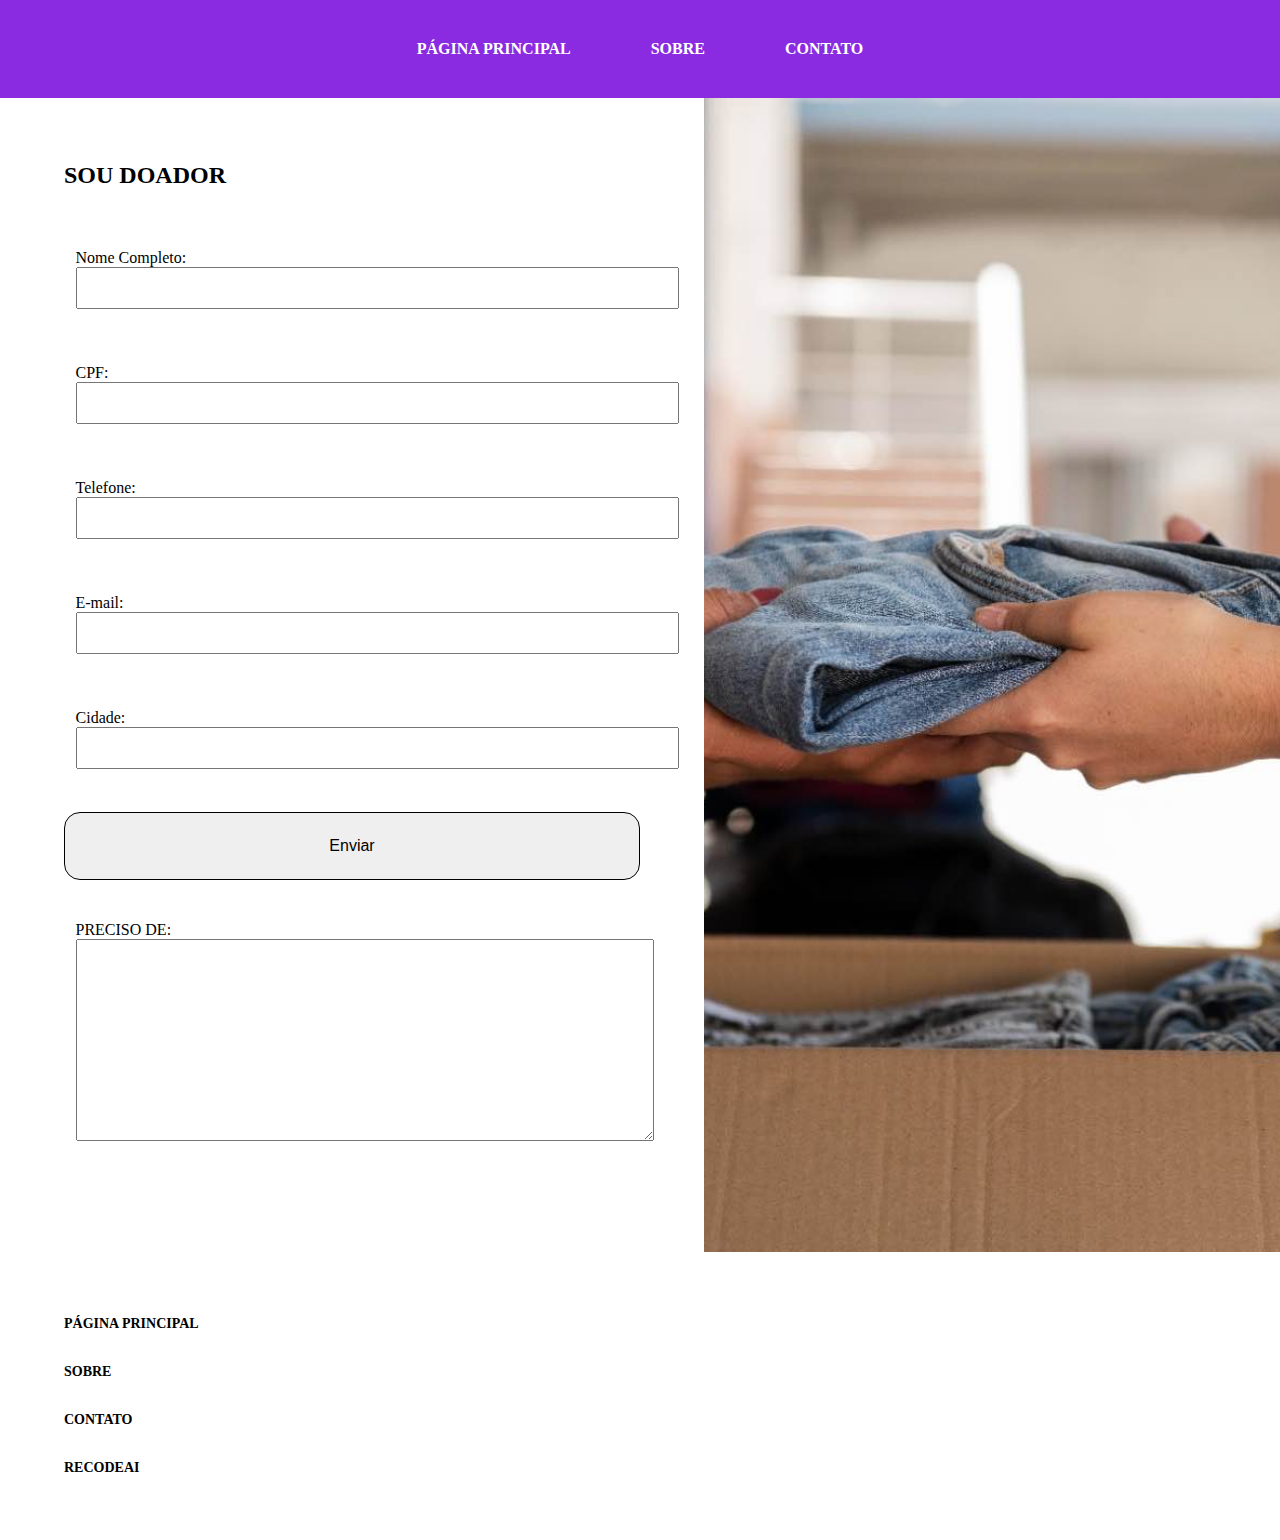
==== doadorForm.html @ f3fd781a "Merge https://github.com/DaviOliveira23/Projeto_Recode" ====
<!DOCTYPE html>
<html lang="pt">
<head>
    <meta charset="UTF-8">
    <meta name="viewport" content="width=device-width, initial-scale=1.0">
    <title>Compartilhar é Cuidar</title>
    <link rel="stylesheet" href="styles.css">
</head>
<body>
    <header class="cabecalho">
        <nav class="menu-list">
            <a href="index.html">Página Principal</a>
            <a href="index.html">Sobre</a>
            <a href="index.html">Contato</a>
        </nav>
    </header>
    <main>
        <section class="container-form">
            <div class="form-container">
                <form class="form doador" id="form1">
                    <h1 class="title">Sou Doador</h1>

                    <div class="form-box">
                        <label for="nome">Nome Completo:</label>
                        <input type="text" class="nome">
                    </div>
                    <div class="form-box">
                        <label for="CPF">CPF:</label>
                        <input type="text" class="CPF">
                    </div>
                    <div class="form-box">
                        <label for="telefone">Telefone:</label>
                        <input type="tel" class="telefone">
                    </div>
                    <div class="form-box">
                        <label for="email">E-mail:</label>
                        <input type="email" class="email">
                    </div>
                    <div class="form-box">
                        <label for="cidade">Cidade:</label>
                        <input type="text" class="cidade">
                    </div>

                    <div class="form-button">
                        <button class="submit" type="submit">Enviar</button>
                    </div>

                    <div class="form-box">
                        <label for="campo-descricao">PRECISO DE:</label>
                        <textarea name="campo-descricao" id="campo-descricao" rows="4" cols="50"></textarea>
                    </div>
                </form>

                <div class="imagem-form">
                    <img src="img/doe.jpg" class="imagem">
                </div>
            </div>
        </section>
    </main>

    <footer>
        <nav class="footer-list">
            <a href="index.html">Página Principal</a>
            <a href="index.html">Sobre</a>
            <a href="index.html">Contato</a>
            <a href="https://recode.org.br/">ReCodeAI</a>
        </nav>
    </footer>
</body>
</html>
---- styles.css ----
*{
    padding: 0;
    margin: 0;
}

body {
    display: flex;
    flex-direction: column;
    font-family: Poppins;
}

.recode-logo{
    width: 10%;
    position: relative;
}

.menu-list {
    background-color: blueviolet;
    display: flex;
    align-items: center;
    justify-content: center;
    list-style: none;
    gap: 5em; 
    padding: 2.5em
}

.menu-list a { 
    font-size: 16px;
    text-decoration: none;
    text-transform: uppercase;
    color: white;
}

.menu-list a:hover{
    border-bottom: solid 1px white;
}

.imagem-container {
    position: relative;
}

.img {
    width: 100%;
    height: auto;
    display: block;
}

.button-container{
    display: flex;
    margin-top: -45%;
    align-items:center;
    justify-content: center;
}

.button {
    font-size: 16px;
    width: 20%;
    margin: 1em;
    padding: 3em;
    border: none;
    border-radius: 12px;
    background-color: blueviolet;
}

.button:hover {
    background-color: rgb(43, 5, 80);
}

.button a {
    text-decoration: none;
    font-weight: 600;
    text-transform: uppercase;
    color: white;
}


.container-form {
    display: flex;
    justify-content: center;
    gap: 5em;
}

.form {
    flex: 1;
    padding: 5%;
    border-radius: 12px;
}

.form-box {
    margin-bottom: 2em;
}

.form-box, input {
    width: 100%;
    padding: 2%;
}

.form-button {
    width: 100%;
    text-align: center;
    margin-bottom: 5%;
}

.submit {
    width: 100%;
    padding: 1.5em;
    font-size: 16px;
    border: solid 1px black;
    border-radius: 16px;
}

.title {
    font-size: 24px;
    margin-bottom: 2em;
    font-weight: bolder;
    text-transform: uppercase;
}

.imagem {
    width: 80%;
}


.form-container {
    display: flex;
    width: 100%; 
}

#campo-descricao {
    width: 100%;
    height: 200px;
}

.imagem-form {
    flex: 1; 
    display: flex;
    align-items: center; 
    justify-content: center; 
}
.imagem {
    width: 100%;
    height: 100%; 
    object-fit: cover;
}

.text-container {
    background-color: blueviolet;
    padding: 8%;
    margin-bottom: 2%;
}

.text-container, p {
    font-size: 18px;
    color: white;
}

.text-paragrafo {
    color: white;
}

.icon-section {
    margin-top: 45%;
}

.container-icones {
    display: flex;
    text-align: center;

    margin: 10% 0 10% 0;
    
}

.descricao-icon {
    width: 30%;
    margin: 0 2em;
}

.icones {
    width: 50%;
}

.text {
    margin-top: 2em;
}

.text, p {
    color: black;
}

.footer-list {
    background-color: white;
    display: flex;
    flex-direction: column;
    gap: 2em;
    padding: 5%;
}

.footer-list a { 
    font-size: 14px;
    text-decoration: none;
    color: black;
    
}

.section-button {
    display: flex;
    justify-content:end;
    margin-top: 2%;
}

.main-button{
    font-size: 16px;
    width: 15%;
    margin: 1;
    padding: 1.5em;
    border: solid 1px white;
    border-radius: 18px;
    background-color:blueviolet;
}

.main-button, a {
    text-decoration: none;
    font-weight: 600;
    text-transform: uppercase;
    color: white;
}

.main-button:hover {
    background-color: rgb(43, 5, 80);
}
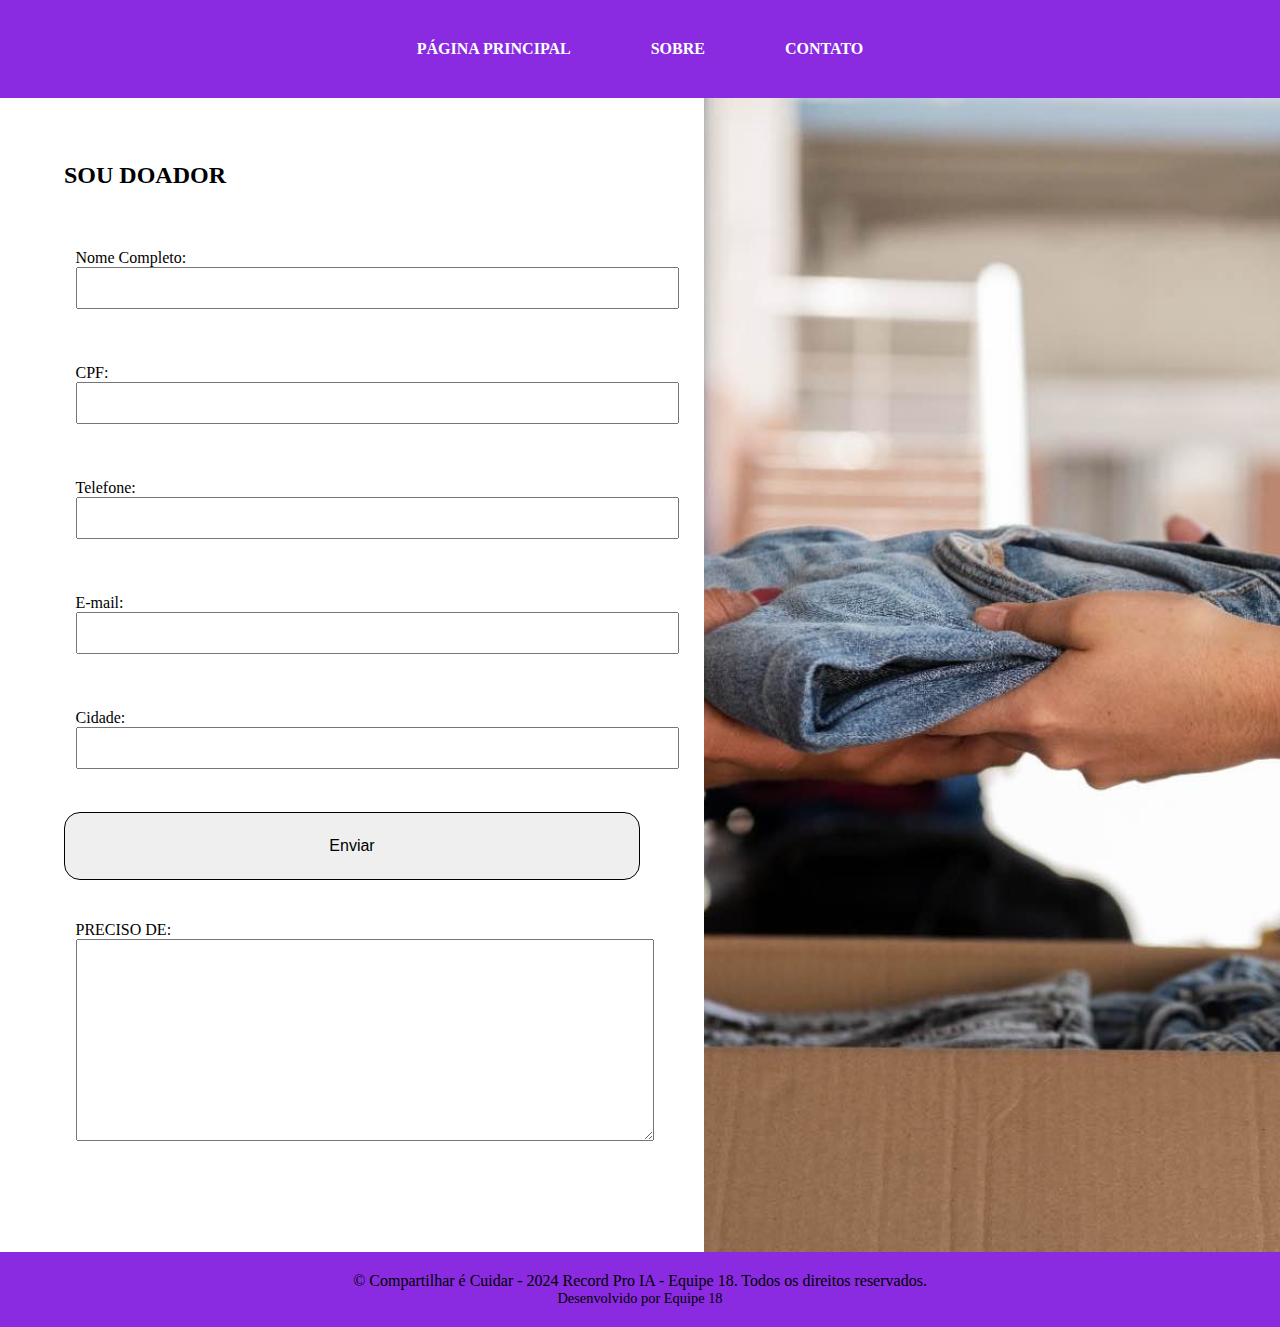
==== commit 79ca45f7: "footerAtualizado" ====
--- a/doadorForm.html
+++ b/doadorForm.html
@@ -58,13 +58,11 @@
         </section>
     </main>
 
-    <footer>
-        <nav class="footer-list">
-            <a href="index.html">Página Principal</a>
-            <a href="index.html">Sobre</a>
-            <a href="index.html">Contato</a>
-            <a href="https://recode.org.br/">ReCodeAI</a>
-        </nav>
+    <footer class="footer">
+        <div class="footer-content">
+            <p>&copy; Compartilhar é Cuidar - 2024 Record Pro IA - Equipe 18. Todos os direitos reservados.</p>
+            <p>Desenvolvido por Equipe 18</p>
+        </div>
     </footer>
 </body>
 </html>--- a/styles.css
+++ b/styles.css
@@ -9,19 +9,22 @@
     font-family: Poppins;
 }
 
-.recode-logo{
-    width: 10%;
-    position: relative;
+.cabecalho {
+    background-color: blueviolet;
 }
 
 .menu-list {
-    background-color: blueviolet;
     display: flex;
     align-items: center;
     justify-content: center;
     list-style: none;
     gap: 5em; 
-    padding: 2.5em
+    padding: 2.5em;
+}
+
+.recode-logo {
+    width: 10%;
+    margin-right: 2em;
 }
 
 .menu-list a { 
@@ -41,13 +44,14 @@
 
 .img {
     width: 100%;
-    height: auto;
+    height: 650px;
+    object-fit:fill;
     display: block;
 }
 
 .button-container{
     display: flex;
-    margin-top: -45%;
+    margin-top: -35%;
     align-items:center;
     justify-content: center;
 }
@@ -187,20 +191,9 @@
     color: black;
 }
 
-.footer-list {
-    background-color: white;
-    display: flex;
-    flex-direction: column;
-    gap: 2em;
-    padding: 5%;
-}
-
-.footer-list a { 
-    font-size: 14px;
-    text-decoration: none;
-    color: black;
-    
-}
+
+
+
 
 .section-button {
     display: flex;
@@ -228,3 +221,51 @@
 .main-button:hover {
     background-color: rgb(43, 5, 80);
 }
+
+
+
+.carousel-container {
+    width: 100%;
+    overflow: hidden;
+    display: flex;
+    justify-content: center;
+    margin: 2em 0;
+}
+
+.carousel-slide {
+    display: flex;
+    transition: transform 0.5s ease;
+}
+
+.carousel-slide img {
+    min-width: 100%;
+    height: auto;
+    border-radius: 8px;
+}
+
+
+
+.footer {
+    width: 100%;
+    background-color: blueviolet;
+    color: #fff;
+    padding: 20px 0;
+    text-align: center;
+    position: relative;
+    bottom: 0;
+}
+
+.footer-content {
+    max-width: 1200px;
+    margin: 0 auto;
+    padding: 0 15px;
+}
+
+.footer p {
+    margin: 0;
+    font-size: 1rem;
+}
+
+.footer p:last-child {
+    font-size: 0.9rem;
+}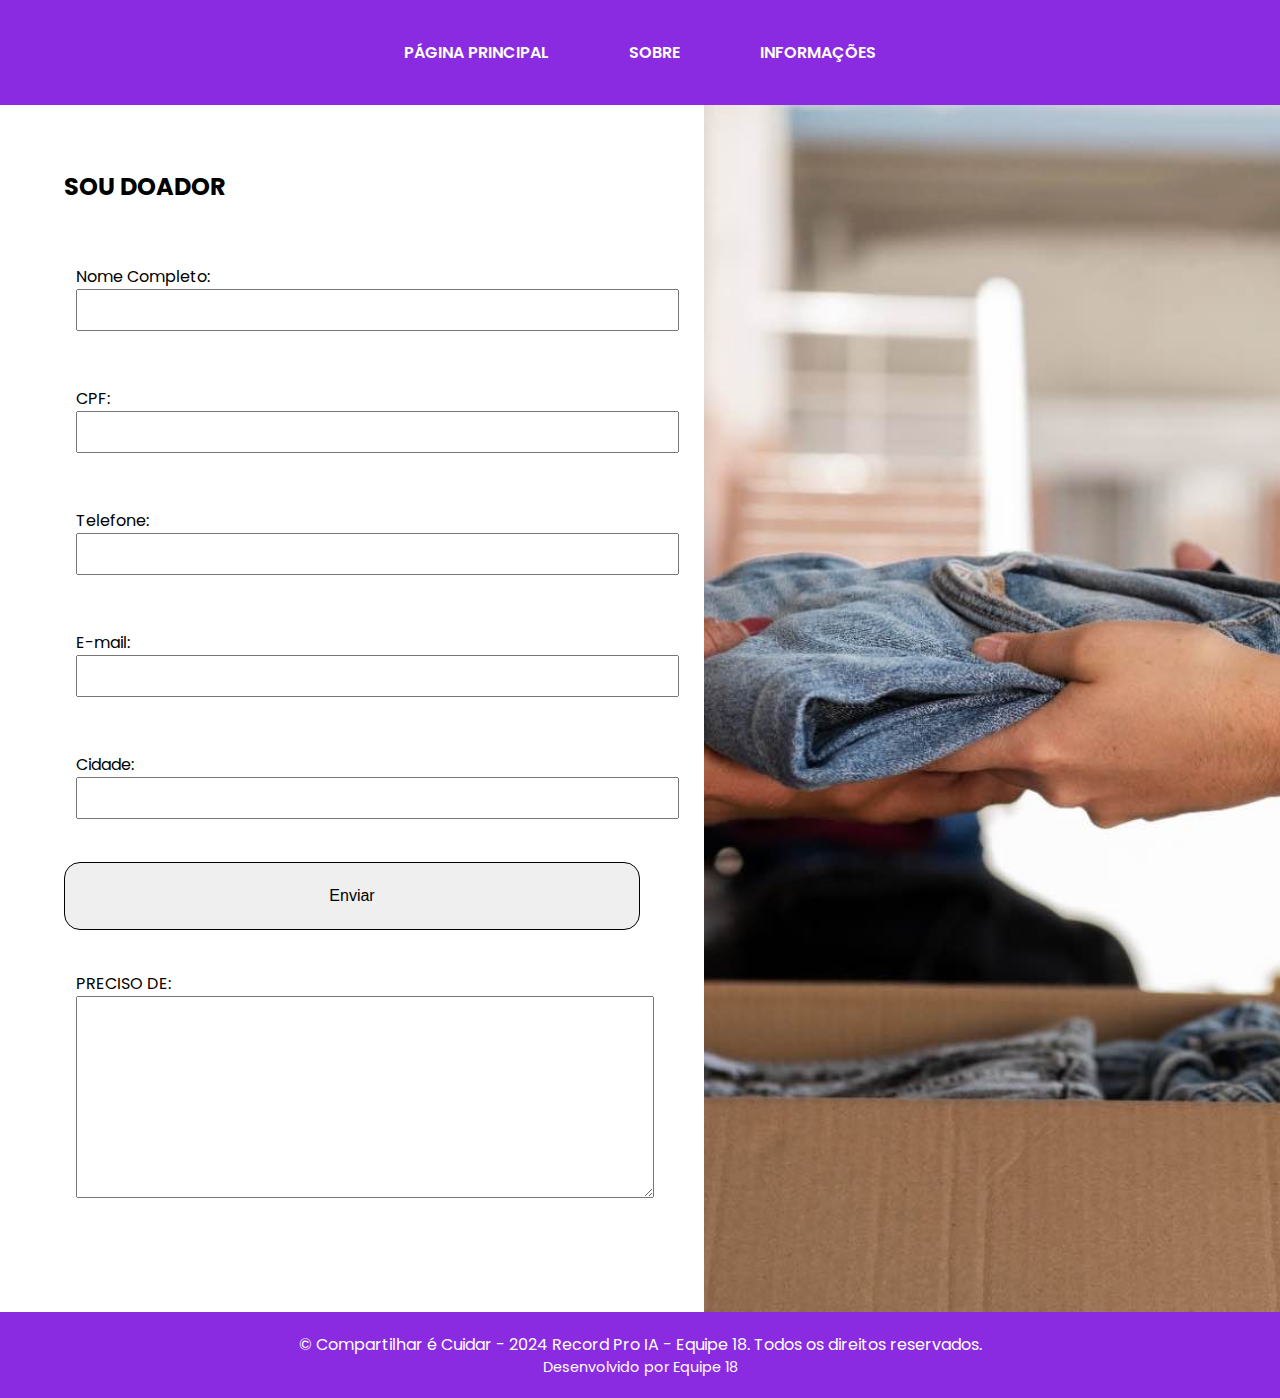
==== commit d45be640: "Alterei alguns detalhes na page de informações." ====
--- a/doadorForm.html
+++ b/doadorForm.html
@@ -10,8 +10,8 @@
     <header class="cabecalho">
         <nav class="menu-list">
             <a href="index.html">Página Principal</a>
-            <a href="index.html">Sobre</a>
-            <a href="index.html">Contato</a>
+            <a href="sobre.html">Sobre</a>
+            <a href="information.html">Informações</a>
         </nav>
     </header>
     <main>
--- a/styles.css
+++ b/styles.css
@@ -1,4 +1,6 @@
-*{
+@import url('https://fonts.googleapis.com/css2?family=Poppins:ital,wght@0,100;0,200;0,300;0,400;0,500;0,600;0,700;0,800;0,900;1,100;1,200;1,300;1,400;1,500;1,600;1,700;1,800;1,900&display=swap');
+
+* {
     padding: 0;
     margin: 0;
 }
@@ -18,23 +20,23 @@
     align-items: center;
     justify-content: center;
     list-style: none;
-    gap: 5em; 
+    gap: 5em;
     padding: 2.5em;
 }
 
-.recode-logo {
+.recode-logo{
     width: 10%;
     margin-right: 2em;
 }
 
-.menu-list a { 
+.menu-list a {
     font-size: 16px;
     text-decoration: none;
     text-transform: uppercase;
     color: white;
 }
 
-.menu-list a:hover{
+.menu-list a:hover {
     border-bottom: solid 1px white;
 }
 
@@ -45,14 +47,14 @@
 .img {
     width: 100%;
     height: 650px;
-    object-fit:fill;
+    object-fit: fill;
     display: block;
 }
 
-.button-container{
+.button-container {
     display: flex;
     margin-top: -35%;
-    align-items:center;
+    align-items: center;
     justify-content: center;
 }
 
@@ -94,7 +96,8 @@
     margin-bottom: 2em;
 }
 
-.form-box, input {
+.form-box,
+input {
     width: 100%;
     padding: 2%;
 }
@@ -127,7 +130,7 @@
 
 .form-container {
     display: flex;
-    width: 100%; 
+    width: 100%;
 }
 
 #campo-descricao {
@@ -136,14 +139,15 @@
 }
 
 .imagem-form {
-    flex: 1; 
-    display: flex;
-    align-items: center; 
-    justify-content: center; 
-}
+    flex: 1;
+    display: flex;
+    align-items: center;
+    justify-content: center;
+}
+
 .imagem {
     width: 100%;
-    height: 100%; 
+    height: 100%;
     object-fit: cover;
 }
 
@@ -153,7 +157,8 @@
     margin-bottom: 2%;
 }
 
-.text-container, p {
+.text-container,
+p {
     font-size: 18px;
     color: white;
 }
@@ -163,7 +168,7 @@
 }
 
 .icon-section {
-    margin-top: 45%;
+    margin-top: 35%;
 }
 
 .container-icones {
@@ -171,7 +176,7 @@
     text-align: center;
 
     margin: 10% 0 10% 0;
-    
+
 }
 
 .descricao-icon {
@@ -187,31 +192,37 @@
     margin-top: 2em;
 }
 
-.text, p {
+.text,
+p {
     color: black;
 }
 
 
-
-
+.footer-list a {
+    font-size: 14px;
+    text-decoration: none;
+    color: rgb(255, 248, 248);
+
+}
 
 .section-button {
     display: flex;
-    justify-content:end;
+    justify-content: end;
     margin-top: 2%;
 }
 
-.main-button{
+.main-button {
     font-size: 16px;
     width: 15%;
     margin: 1;
     padding: 1.5em;
     border: solid 1px white;
     border-radius: 18px;
-    background-color:blueviolet;
-}
-
-.main-button, a {
+    background-color: blueviolet;
+}
+
+.main-button,
+a {
     text-decoration: none;
     font-weight: 600;
     text-transform: uppercase;
@@ -222,28 +233,36 @@
     background-color: rgb(43, 5, 80);
 }
 
-
-
-.carousel-container {
-    width: 100%;
-    overflow: hidden;
-    display: flex;
-    justify-content: center;
-    margin: 2em 0;
-}
-
-.carousel-slide {
-    display: flex;
-    transition: transform 0.5s ease;
-}
-
-.carousel-slide img {
-    min-width: 100%;
-    height: auto;
-    border-radius: 8px;
-}
-
-
+.informacoes {
+    margin: 20px;
+    padding: 30px;
+    line-height: 30px;
+}
+
+.paragrafo-info {
+    font-family: "Poppins", serif;
+    font-weight: 600;
+    font-style: normal;
+}
+
+.imagem-informacoes {
+    display: flex;
+    justify-content: center;
+    align-items: center;
+}
+
+.menu-informacoes {
+    background-color: blueviolet;
+    display: flex;
+    align-items: center;
+    justify-content: center;
+    list-style: none;
+    gap: 5em;
+    padding: 2.5em;
+    color: white;
+    text-transform: uppercase;
+    font-weight: 600;
+}
 
 .footer {
     width: 100%;
@@ -251,8 +270,6 @@
     color: #fff;
     padding: 20px 0;
     text-align: center;
-    position: relative;
-    bottom: 0;
 }
 
 .footer-content {
@@ -262,10 +279,121 @@
 }
 
 .footer p {
+    color: #fff;
     margin: 0;
     font-size: 1rem;
 }
 
 .footer p:last-child {
     font-size: 0.9rem;
+}
+
+.footer-informacoes {
+    margin: 0 auto;
+    width: 100%;
+    background-color: blueviolet;
+    color: #fff;
+    margin-top: 20px;
+    padding: 20px 0;
+    text-align: center;
+}
+
+.footer-informacoes, p{
+    color: f;
+}
+
+.carousel-container {
+    width: 100%;
+    overflow: hidden;
+    display: flex;
+    align-items: center;
+    position: relative;
+}
+
+.carousel-slide {
+    display: flex;
+    transition: transform 0.5s ease;
+}
+
+.carousel-slide img {
+    width: 100%;
+    height: 200px; /* Ajuste a altura conforme necessário */
+    object-fit: cover;
+}
+
+.prev, .next {
+    position: absolute;
+    top: 50%;
+    transform: translateY(-50%);
+    font-size: 2em;
+    background-color: transparent;
+    border: none;
+    cursor: pointer;
+    color: #333;
+}
+
+.prev { left: 10px; }
+.next { right: 10px; } 
+
+
+
+
+
+.container-midia {
+    display: flex;
+    align-items: flex-start; 
+    gap: 2em; 
+}
+
+.secao-video {
+    flex: 0 0 60%; 
+}
+
+.video-item {
+    width: 100%; 
+    height: auto; 
+}
+
+.text-box {
+    flex: 1; 
+    max-width: 600px; 
+    margin: 5% 0 0 5%;
+}
+
+.container-video {
+    margin: 5%;
+}
+
+
+.title-video {
+    width: 10%;
+    color: blueviolet;
+    font-size: 36px;
+    margin-bottom: 3%;
+    border-bottom: solid 2px blueviolet;
+}
+
+.title-text {
+    font-size: 32px;
+    color: blueviolet;
+}
+
+.campo-text {
+    width: 75%;
+    margin-top: 2%;
+
+}
+
+.container-secundario {
+    display: flex;
+}
+
+.descricao-text {
+    width: 75%;
+    margin-top: 2%;
+}
+
+.img-heart {
+    width: 20%;
+    margin-right: 10%;
 }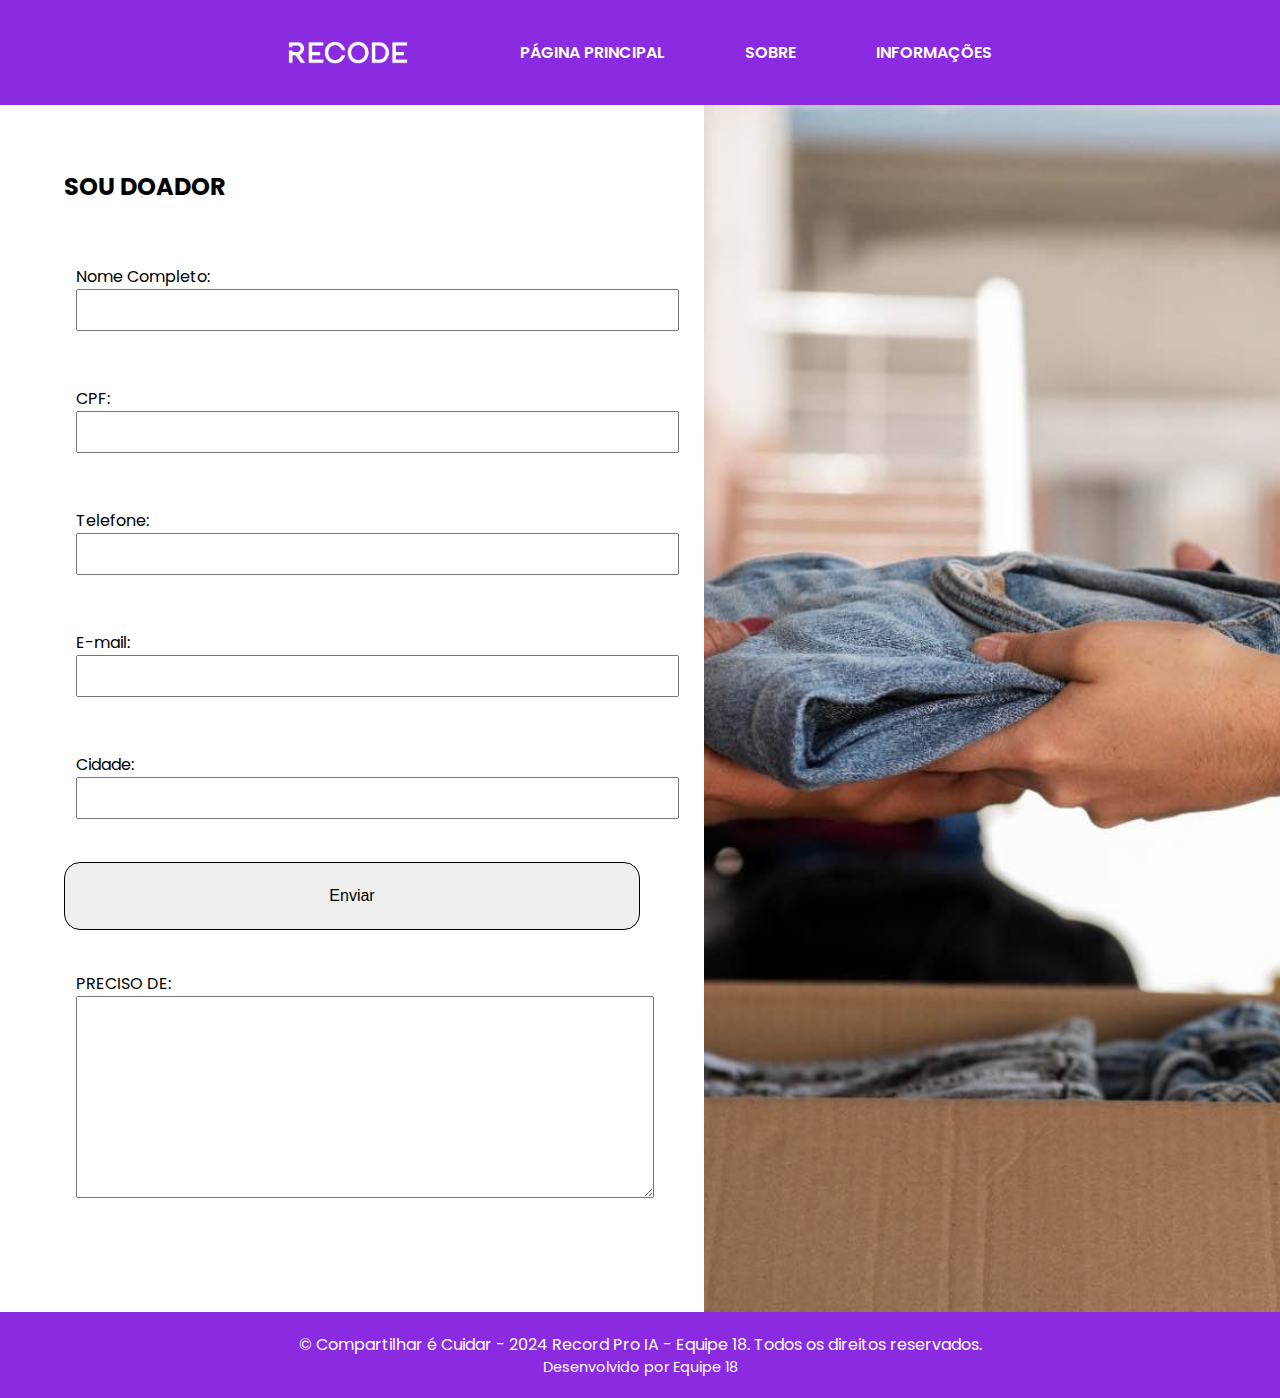
==== commit b57d133e: "Alterei o cálculo presente no carrossel agora ele está funcional, alterei cores e tamanho de fontes " ====
--- a/doadorForm.html
+++ b/doadorForm.html
@@ -9,6 +9,7 @@
 <body>
     <header class="cabecalho">
         <nav class="menu-list">
+            <img src="img/LOGO_RECODE_02-300x58.png" class="recode-logo">
             <a href="index.html">Página Principal</a>
             <a href="sobre.html">Sobre</a>
             <a href="information.html">Informações</a>
--- a/styles.css
+++ b/styles.css
@@ -243,12 +243,16 @@
     font-family: "Poppins", serif;
     font-weight: 600;
     font-style: normal;
+    color: blueviolet;
+    font-size: 36px;
+    margin-bottom: 1%;
 }
 
 .imagem-informacoes {
     display: flex;
     justify-content: center;
     align-items: center;
+    margin-bottom: 2%;
 }
 
 .menu-informacoes {
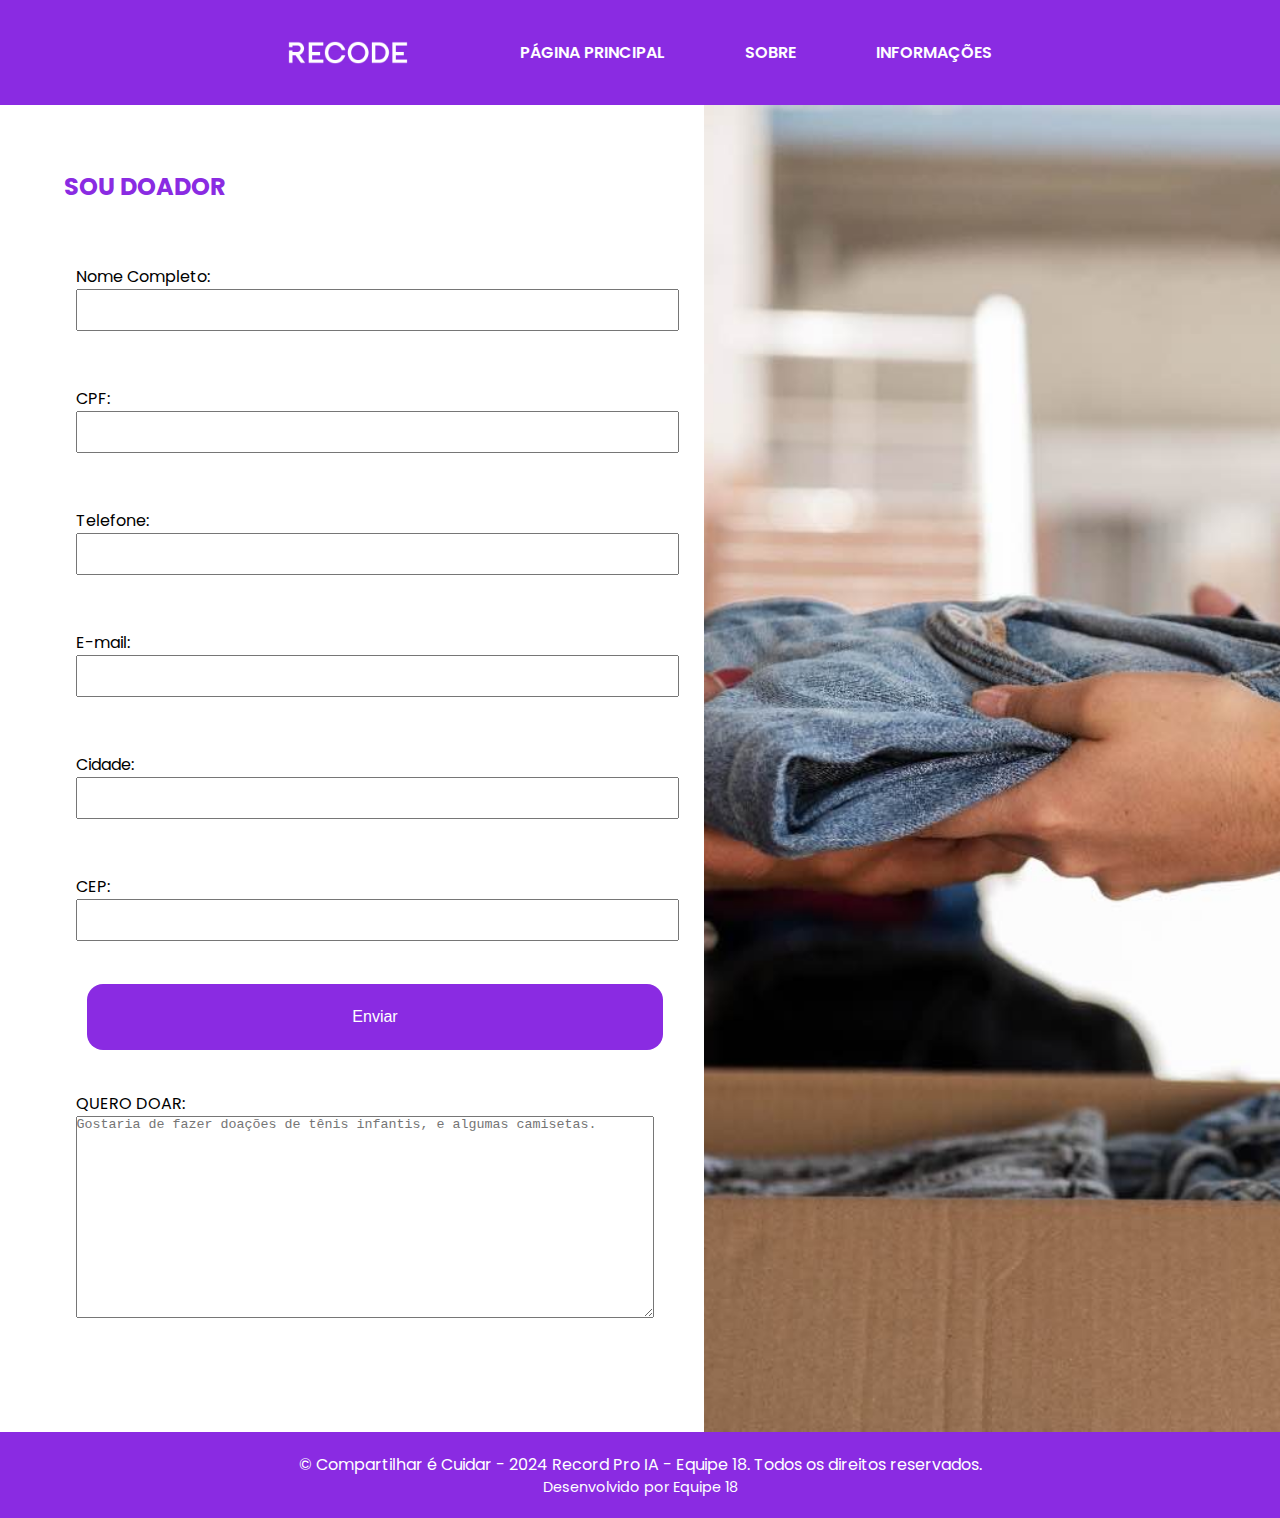
==== commit 767b19c0: "Alterei os placeholders, e adicionei os hovers também." ====
--- a/doadorForm.html
+++ b/doadorForm.html
@@ -19,7 +19,7 @@
         <section class="container-form">
             <div class="form-container">
                 <form class="form doador" id="form1">
-                    <h1 class="title">Sou Doador</h1>
+                    <h1 class="title title-user">Sou Doador</h1>
 
                     <div class="form-box">
                         <label for="nome">Nome Completo:</label>
@@ -41,14 +41,17 @@
                         <label for="cidade">Cidade:</label>
                         <input type="text" class="cidade">
                     </div>
-
+                    <div class="form-box">
+                        <label for="cep">CEP:</label>
+                        <input type="text" class="cep">
+                    </div>
                     <div class="form-button">
                         <button class="submit" type="submit">Enviar</button>
                     </div>
 
                     <div class="form-box">
-                        <label for="campo-descricao">PRECISO DE:</label>
-                        <textarea name="campo-descricao" id="campo-descricao" rows="4" cols="50"></textarea>
+                        <label for="campo-descricao">QUERO DOAR:</label>
+                        <textarea name="campo-descricao" id="campo-descricao" rows="4" cols="50" placeholder="Gostaria de fazer doações de tênis infantis, e algumas camisetas."></textarea>
                     </div>
                 </form>
 
--- a/styles.css
+++ b/styles.css
@@ -106,6 +106,7 @@
     width: 100%;
     text-align: center;
     margin-bottom: 5%;
+    margin-left: 4%;
 }
 
 .submit {
@@ -121,6 +122,10 @@
     margin-bottom: 2em;
     font-weight: bolder;
     text-transform: uppercase;
+}
+
+.title-user {
+    color: blueviolet;
 }
 
 .imagem {
@@ -312,6 +317,7 @@
     display: flex;
     align-items: center;
     position: relative;
+    margin-bottom: 2%;
 }
 
 .carousel-slide {
@@ -400,4 +406,14 @@
 .img-heart {
     width: 20%;
     margin-right: 10%;
+}
+
+.submit {
+    background-color: blueviolet;
+    color: #fff;
+    border: none;
+}
+
+.submit:hover {
+    background-color: rgb(43, 5, 80);
 }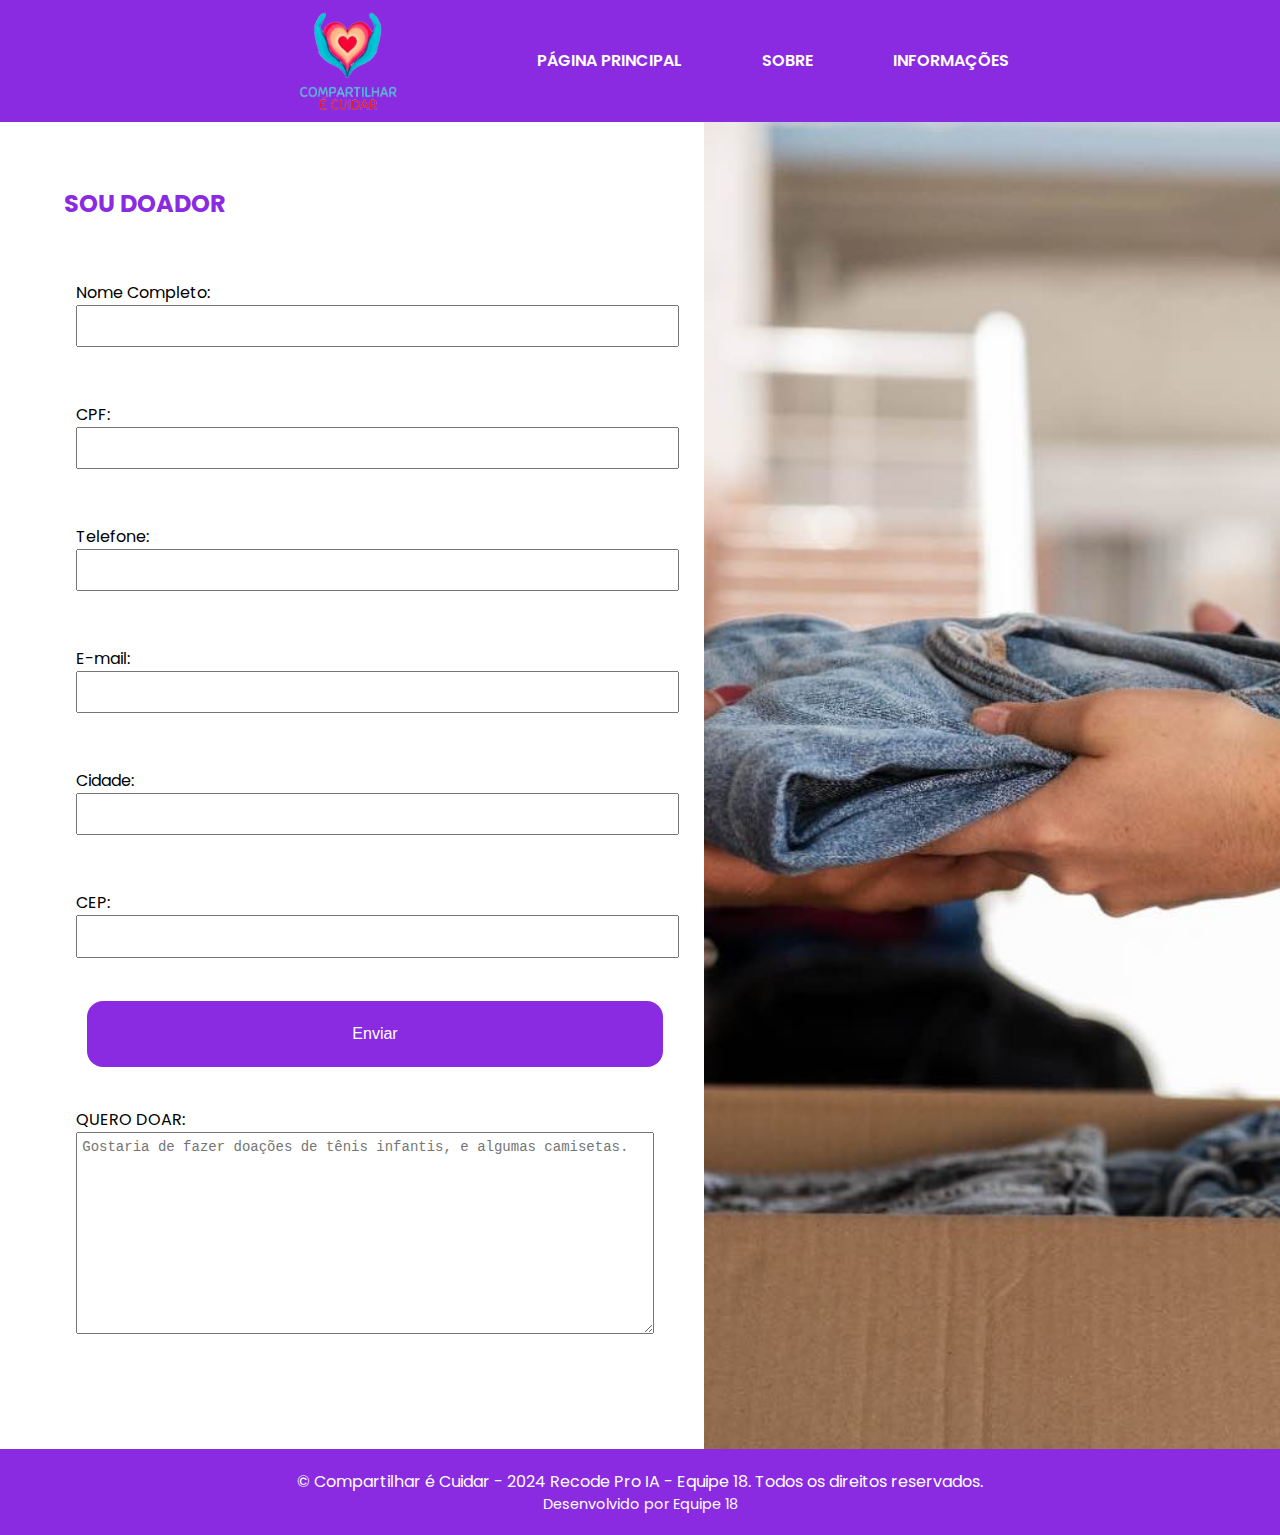
==== commit 6e12231f: "Alterei a logo e erros no footer" ====
--- a/doadorForm.html
+++ b/doadorForm.html
@@ -9,8 +9,7 @@
 <body>
     <header class="cabecalho">
         <nav class="menu-list">
-            <img src="img/LOGO_RECODE_02-300x58.png" class="recode-logo">
-            <a href="index.html">Página Principal</a>
+            <img src="img/COMPARTILHAR_E_CUIDAR_2-removebg-preview.png" class="recode-logo">            <a href="index.html">Página Principal</a>
             <a href="sobre.html">Sobre</a>
             <a href="information.html">Informações</a>
         </nav>
@@ -64,7 +63,7 @@
 
     <footer class="footer">
         <div class="footer-content">
-            <p>&copy; Compartilhar é Cuidar - 2024 Record Pro IA - Equipe 18. Todos os direitos reservados.</p>
+            <p>&copy; Compartilhar é Cuidar - 2024 Recode Pro IA - Equipe 18. Todos os direitos reservados.</p>
             <p>Desenvolvido por Equipe 18</p>
         </div>
     </footer>
--- a/styles.css
+++ b/styles.css
@@ -21,11 +21,11 @@
     justify-content: center;
     list-style: none;
     gap: 5em;
-    padding: 2.5em;
+    
 }
 
 .recode-logo{
-    width: 10%;
+    width: 12%;
     margin-right: 2em;
 }
 
@@ -117,6 +117,11 @@
     border-radius: 16px;
 }
 
+#campo-descricao::placeholder {
+    font-size: 14px;
+    padding: 1%;
+}
+
 .title {
     font-size: 24px;
     margin-bottom: 2em;
@@ -267,7 +272,7 @@
     justify-content: center;
     list-style: none;
     gap: 5em;
-    padding: 2.5em;
+
     color: white;
     text-transform: uppercase;
     font-weight: 600;
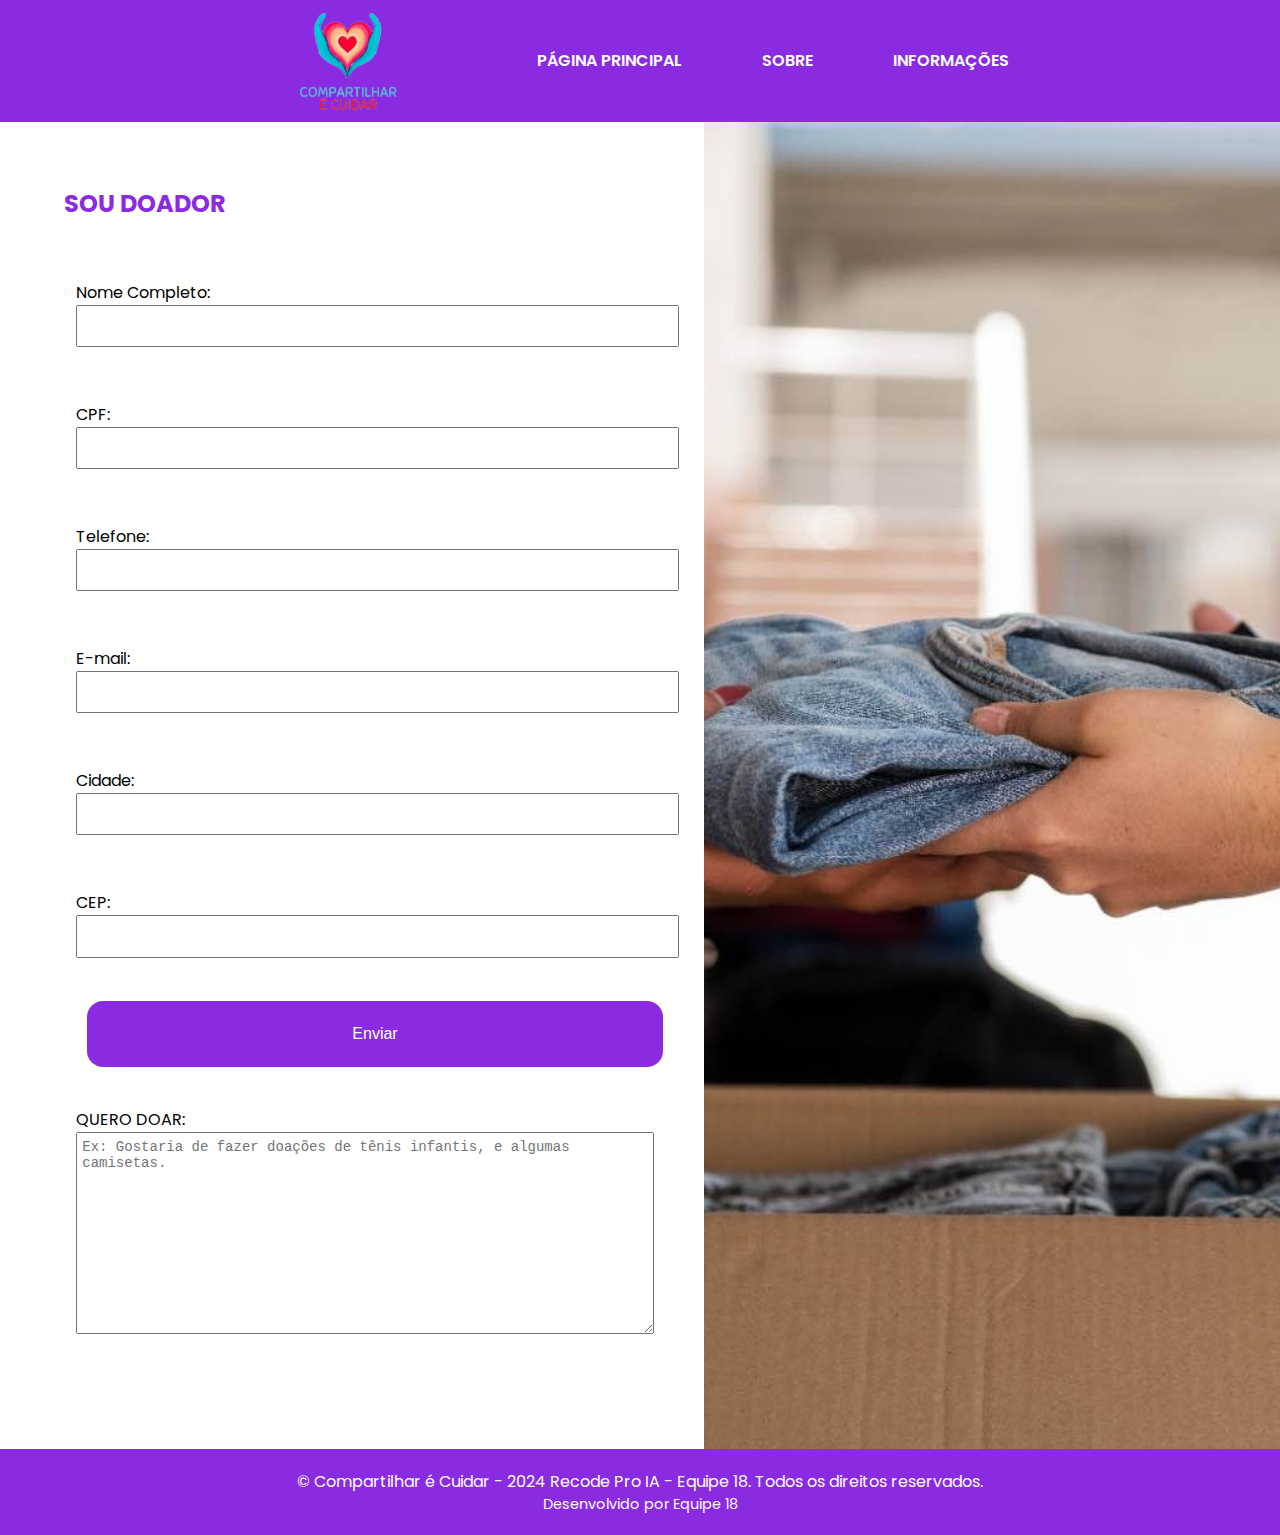
==== commit fc3f5a86: "alteração no container de texto do index" ====
--- a/doadorForm.html
+++ b/doadorForm.html
@@ -50,7 +50,7 @@
 
                     <div class="form-box">
                         <label for="campo-descricao">QUERO DOAR:</label>
-                        <textarea name="campo-descricao" id="campo-descricao" rows="4" cols="50" placeholder="Gostaria de fazer doações de tênis infantis, e algumas camisetas."></textarea>
+                        <textarea name="campo-descricao" id="campo-descricao" rows="4" cols="50" placeholder="Ex: Gostaria de fazer doações de tênis infantis, e algumas camisetas."></textarea>
                     </div>
                 </form>
 
--- a/styles.css
+++ b/styles.css
@@ -177,6 +177,15 @@
     color: white;
 }
 
+.txt {
+    margin-top: 5%;
+}
+
+.linha {
+    width: 50%;
+    border-bottom: dashed white 2px;
+}
+
 .icon-section {
     margin-top: 35%;
 }
@@ -223,9 +232,9 @@
 
 .main-button {
     font-size: 16px;
-    width: 15%;
+    width: 18%;
     margin: 1;
-    padding: 1.5em;
+    padding: 1.6em;
     border: solid 1px white;
     border-radius: 18px;
     background-color: blueviolet;
